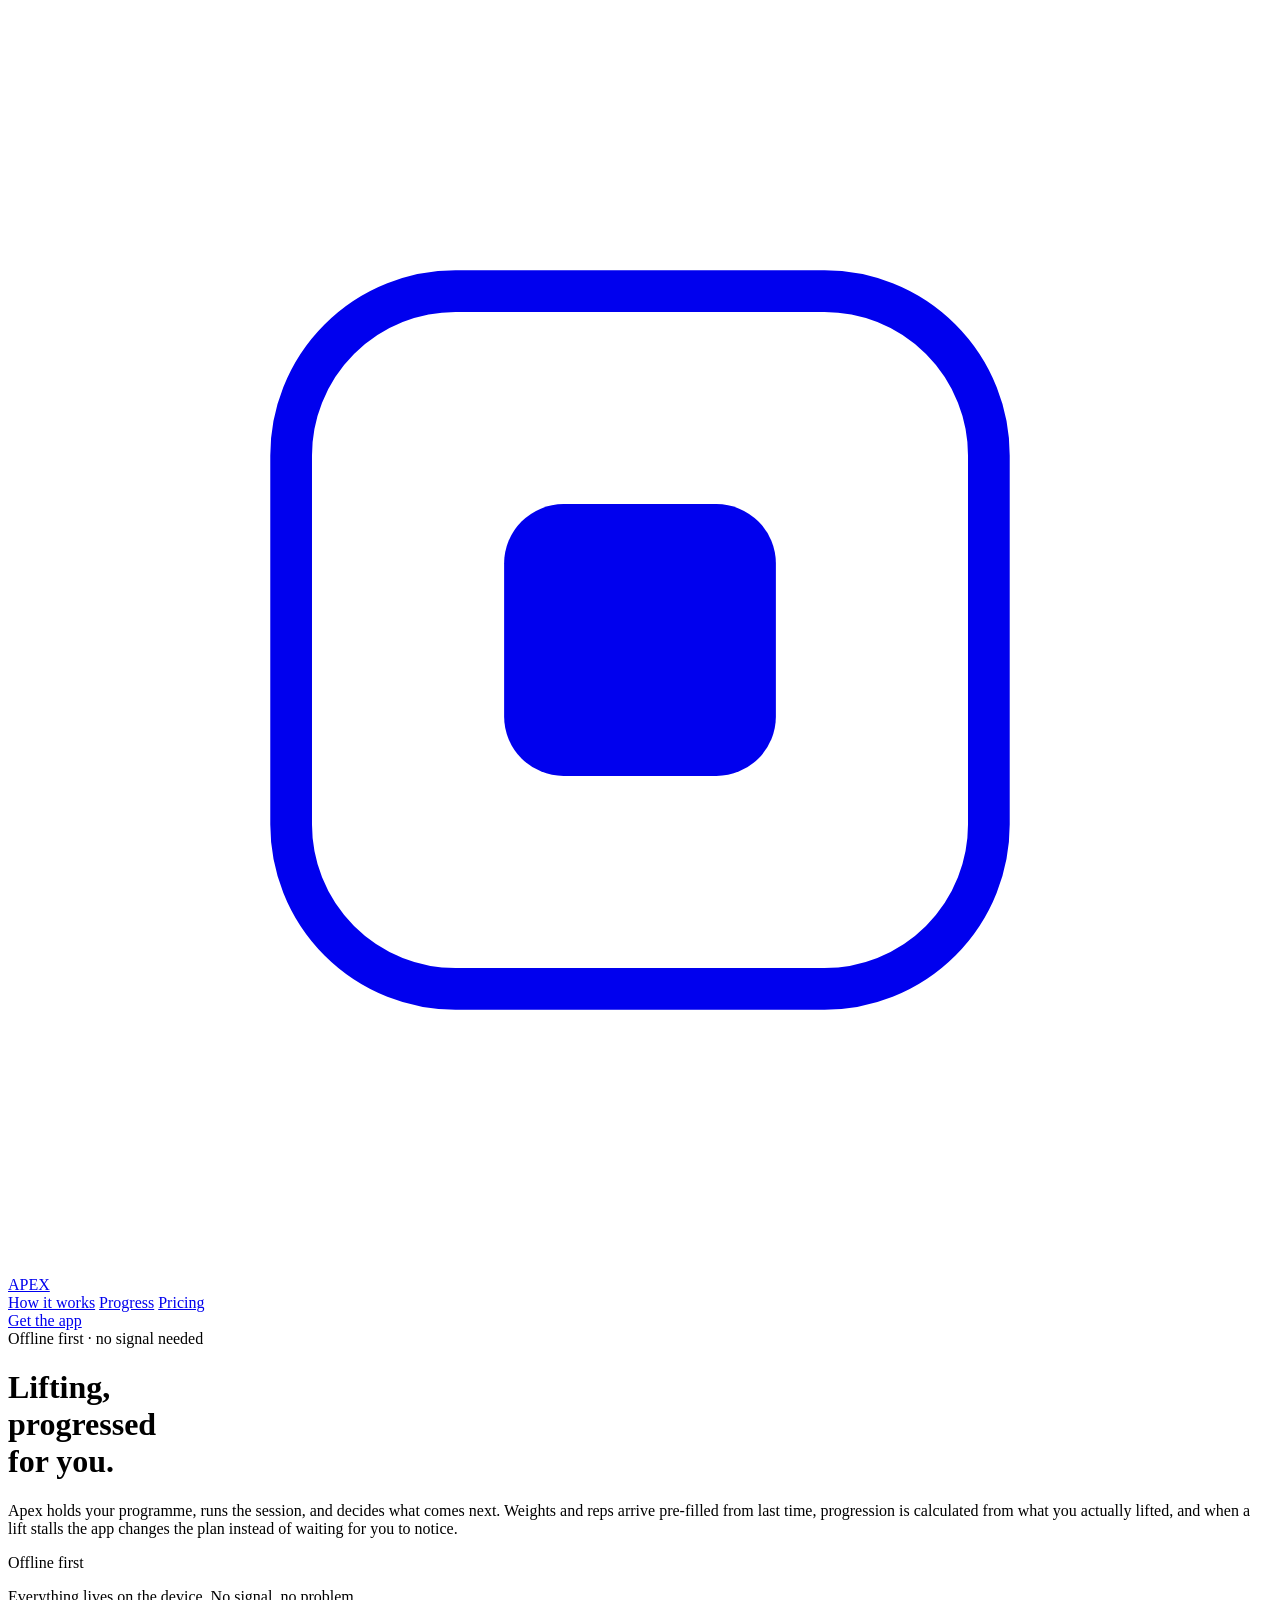
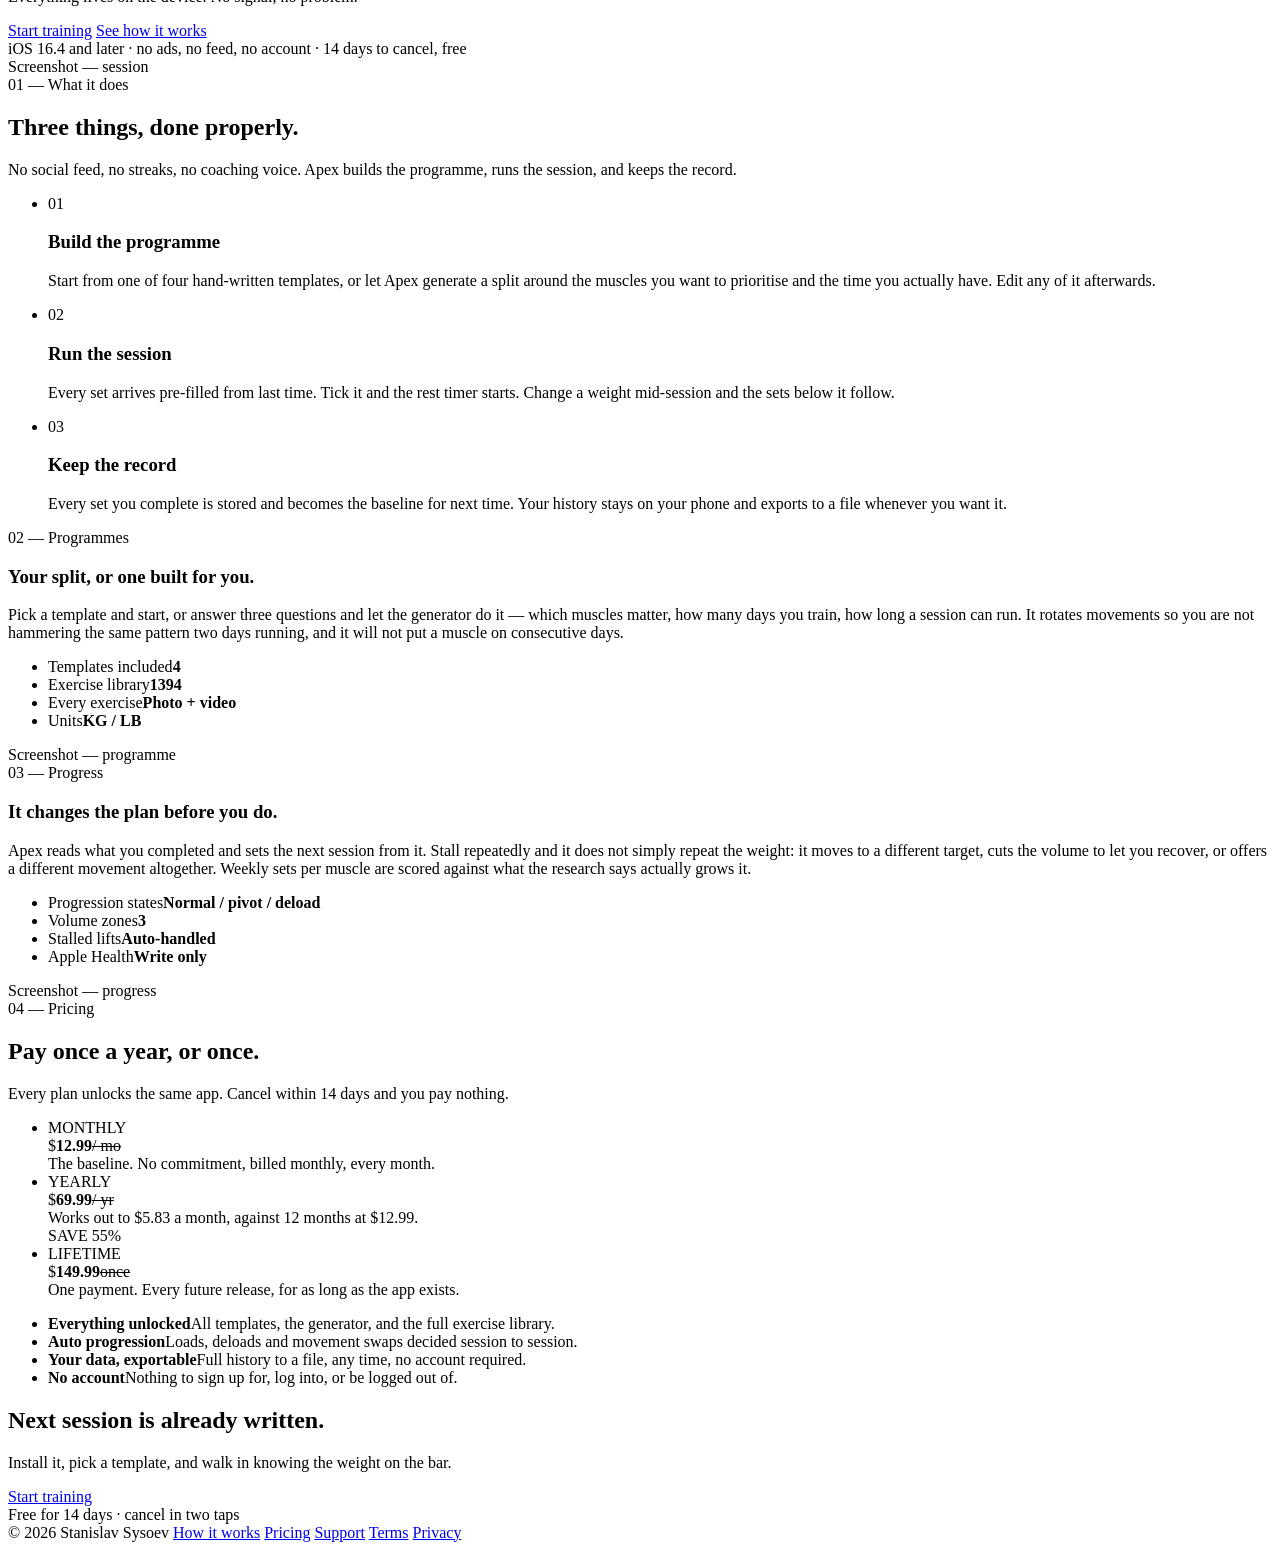
==== docs/index.html @ 1e61c7bb "init: website" ====
<!doctype html>
<html lang="en">
<head>
<meta charset="utf-8">
<meta name="viewport" content="width=device-width, initial-scale=1">
<title>Apex &mdash; Lifting, progressed for you.</title>
<meta name="description" content="An offline iPhone training log that plans every session, prescribes the weight, and progresses it for you. No account.">
<meta name="theme-color" content="#0E0E0E">
<meta property="og:title" content="Apex &mdash; Lifting, progressed for you.">
<meta property="og:description" content="An offline iPhone training log that plans every session, prescribes the weight, and progresses it for you. No account.">
<meta property="og:type" content="website">
<meta property="og:url" content="https://apex.sysoev.org/">
<link rel="icon" href="/favicon.svg" type="image/svg+xml">
<link rel="preload" href="/fonts/bebas-neue-latin.woff2" as="font" type="font/woff2" crossorigin>
<link rel="preload" href="/fonts/jetbrains-mono-latin.woff2" as="font" type="font/woff2" crossorigin>
<link rel="stylesheet" href="/style.css">
</head>
<body>

<!-- APP STORE LINKS — PLACEHOLDER, MUST BE REPLACED BEFORE THIS SITE GOES LIVE.
     All three CTAs point at https://apps.apple.com/app/id0000000000, which 404s.
     The real numeric app ID only exists once the App Store Connect record is created
     (docs/PRE_RELEASE.md section 6, "App record created"). Swap it in with:
       grep -rl 'id0000000000' site | xargs sed -i '' 's/id0000000000/id<REAL_ID>/g'
     Find every link with: grep -n 'data-appstore' site/index.html -->

<nav class="site">
  <div class="wrap navin">
    <a class="logo" href="#top">
      <span class="mark" aria-hidden="true"><svg viewBox="0 0 100 100"><rect x="22.4" y="22.4" width="55.2" height="55.2" rx="13" fill="none" stroke="currentColor" stroke-width="3.3"/><rect x="39.25" y="39.25" width="21.5" height="21.5" rx="4.7" fill="currentColor"/></svg></span>
      <span class="wm">APEX</span>
    </a>
    <div class="nlinks">
      <a href="#how">How it works</a>
      <a href="#progress">Progress</a>
      <a href="#pricing">Pricing</a>
    </div>
    <a class="cta" href="https://apps.apple.com/app/id0000000000" data-appstore>Get the app</a>
  </div>
</nav>

<div class="wrap hero" id="top">
  <div>
    <span class="pill"><s></s>Offline first &middot; no signal needed</span>
    <h1>Lifting,<br>progressed<br>for you.</h1>
    <p class="body">Apex holds your programme, runs the session, and decides what comes
    next. Weights and reps arrive pre-filled from last time, progression is calculated from
    what you actually lifted, and when a lift stalls the app changes the plan instead of
    waiting for you to notice.</p>
    <div class="hcall">
      <div class="hcall__t"><span class="hcall__ring"></span>Offline first</div>
      <p class="hcall__s">Everything lives on the device. No signal, no problem.</p>
    </div>
    <div class="btns">
      <a class="cta lg" href="https://apps.apple.com/app/id0000000000" data-appstore>Start training</a>
      <a class="cta lg gh" href="#how">See how it works</a>
    </div>
    <div class="note">iOS 16.4 and later &middot; no ads, no feed, no account &middot; 14 days to cancel, free</div>
  </div>
  <div class="heroart">
    <!-- Empty capture slot. Replace the inner div with
         <img src="shot-session.png" alt="..." class="phone__slot"> once section 7
         produces a 1320x2868 screenshot. Frame stays as-is. -->
    <div class="phone"><div class="phone__slot">Screenshot &mdash; session</div></div>
  </div>
</div>

<section id="how">
  <div class="wrap">
    <div class="shead">
      <div>
        <div class="kick">01 &mdash; What it does</div>
        <h2>Three things, done properly.</h2>
      </div>
      <p class="body">No social feed, no streaks, no coaching voice. Apex builds the
      programme, runs the session, and keeps the record.</p>
    </div>
    <ul class="grid3">
      <li class="cell">
        <div class="num">01</div>
        <h3>Build the programme</h3>
        <p class="body">Start from one of four hand-written templates, or let Apex generate
        a split around the muscles you want to prioritise and the time you actually have.
        Edit any of it afterwards.</p>
      </li>
      <li class="cell">
        <div class="num">02</div>
        <h3>Run the session</h3>
        <p class="body">Every set arrives pre-filled from last time. Tick it and the rest
        timer starts. Change a weight mid-session and the sets below it follow.</p>
      </li>
      <li class="cell">
        <div class="num">03</div>
        <h3>Keep the record</h3>
        <p class="body">Every set you complete is stored and becomes the baseline for next
        time. Your history stays on your phone and exports to a file whenever you want it.</p>
      </li>
    </ul>
  </div>
</section>

<div class="wrap">

  <div class="split">
    <div class="txt">
      <div class="kick">02 &mdash; Programmes</div>
      <h3>Your split, or one built for you.</h3>
      <p class="body">Pick a template and start, or answer three questions and let the
      generator do it &mdash; which muscles matter, how many days you train, how long a
      session can run. It rotates movements so you are not hammering the same pattern two
      days running, and it will not put a muscle on consecutive days.</p>
      <ul class="specs">
        <li class="spec">Templates included<b>4</b></li>
        <li class="spec">Exercise library<b>1394</b></li>
        <li class="spec">Every exercise<b>Photo + video</b></li>
        <li class="spec">Units<b>KG / LB</b></li>
      </ul>
    </div>
    <div class="art">
      <!-- Empty capture slot — see the hero comment. -->
      <div class="phone"><div class="phone__slot">Screenshot &mdash; programme</div></div>
    </div>
  </div>

  <div class="split rev">
    <div class="txt">
      <div class="kick">03 &mdash; Progress</div>
      <h3 id="progress">It changes the plan before you do.</h3>
      <p class="body">Apex reads what you completed and sets the next session from it. Stall
      repeatedly and it does not simply repeat the weight: it moves to a different target, cuts
      the volume to let you recover, or offers a different movement altogether. Weekly sets
      per muscle are scored against what the research says actually grows it.</p>
      <ul class="specs">
        <li class="spec">Progression states<b>Normal / pivot / deload</b></li>
        <li class="spec">Volume zones<b>3</b></li>
        <li class="spec">Stalled lifts<b>Auto-handled</b></li>
        <li class="spec">Apple Health<b>Write only</b></li>
      </ul>
    </div>
    <div class="art">
      <!-- Empty capture slot — see the hero comment. -->
      <div class="phone"><div class="phone__slot">Screenshot &mdash; progress</div></div>
    </div>
  </div>

</div>

<section id="pricing">
  <div class="wrap">
    <div class="shead">
      <div>
        <div class="kick">04 &mdash; Pricing</div>
        <h2>Pay once a year, or once.</h2>
      </div>
      <p class="body">Every plan unlocks the same app. Cancel within 14 days and you pay
      nothing.</p>
    </div>
    <!-- PRICES — EDITABLE. Three figures, all USD, currently matching Products.storekit.
         They also live in App Store Connect; if they change there, change them here.
         Grep `data-price` to find all three. -->
    <ul class="plans">
      <li class="plan">
        <div class="nm">MONTHLY</div>
        <div class="pr"><span class="cur">$</span><b data-price="monthly">12.99</b><s>/ mo</s></div>
        <div class="d">The baseline. No commitment, billed monthly, every month.</div>
      </li>
      <li class="plan on">
        <div class="nm">YEARLY</div>
        <div class="pr"><span class="cur">$</span><b data-price="yearly">69.99</b><s>/ yr</s></div>
        <div class="d">Works out to $5.83 a month, against 12 months at $12.99.</div>
        <span class="bdg">SAVE 55%</span>
      </li>
      <li class="plan">
        <div class="nm">LIFETIME</div>
        <div class="pr"><span class="cur">$</span><b data-price="lifetime">149.99</b><s>once</s></div>
        <div class="d">One payment. Every future release, for as long as the app exists.</div>
      </li>
    </ul>
    <ul class="feats">
      <li><b>Everything unlocked</b>All templates, the generator, and the full exercise library.</li>
      <li><b>Auto progression</b>Loads, deloads and movement swaps decided session to session.</li>
      <li><b>Your data, exportable</b>Full history to a file, any time, no account required.</li>
      <li><b>No account</b>Nothing to sign up for, log into, or be logged out of.</li>
    </ul>
  </div>
</section>

<div class="wrap closer">
  <h2>Next session is already written.</h2>
  <p class="body">Install it, pick a template, and walk in knowing the weight on the bar.</p>
  <div class="btns"><a class="cta lg" href="https://apps.apple.com/app/id0000000000" data-appstore>Start training</a></div>
  <div class="note">Free for 14 days &middot; cancel in two taps</div>
</div>

<footer class="site">
  <div class="wrap fin2">
    <span>&copy; 2026 Stanislav Sysoev</span>
    <span class="lk">
      <a href="#how">How it works</a>
      <a href="#pricing">Pricing</a>
      <a href="/support/">Support</a>
      <a href="/terms/">Terms</a>
      <a href="/privacy/">Privacy</a>
    </span>
  </div>
</footer>

</body>
</html>
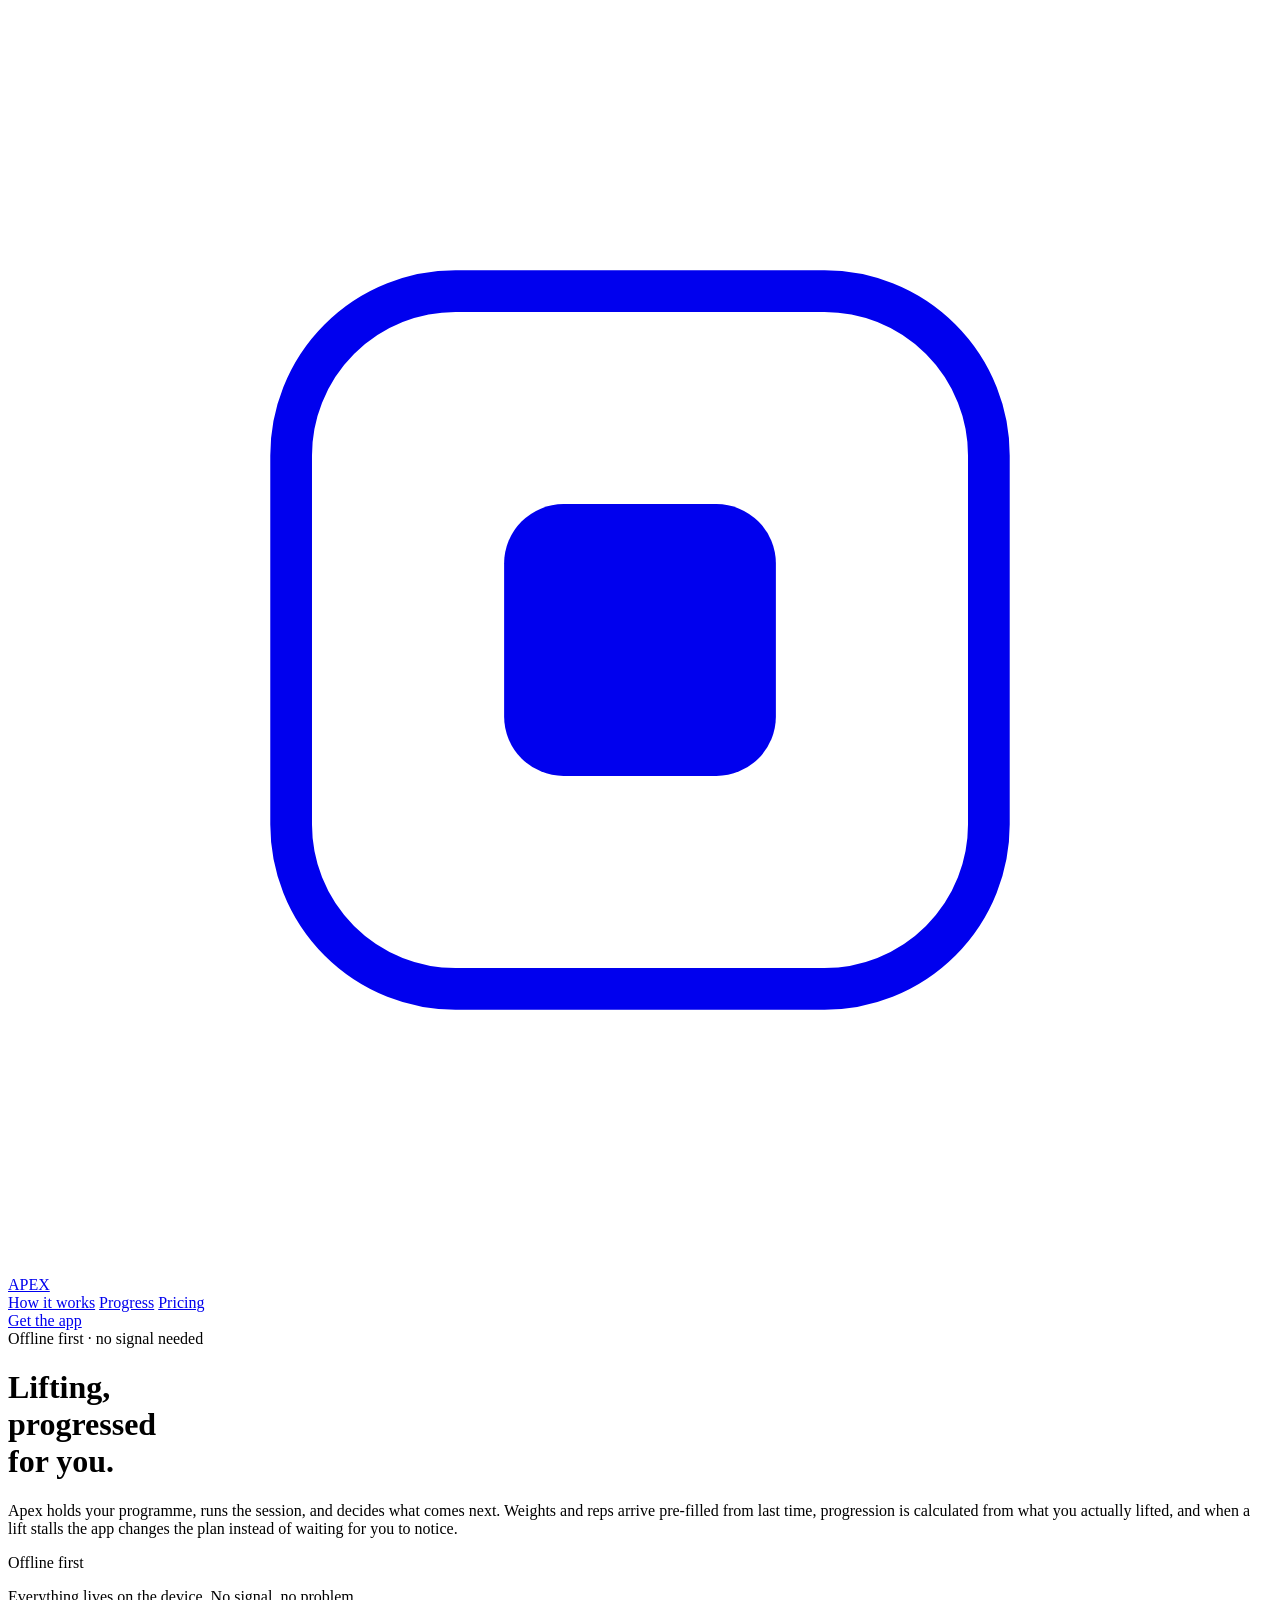
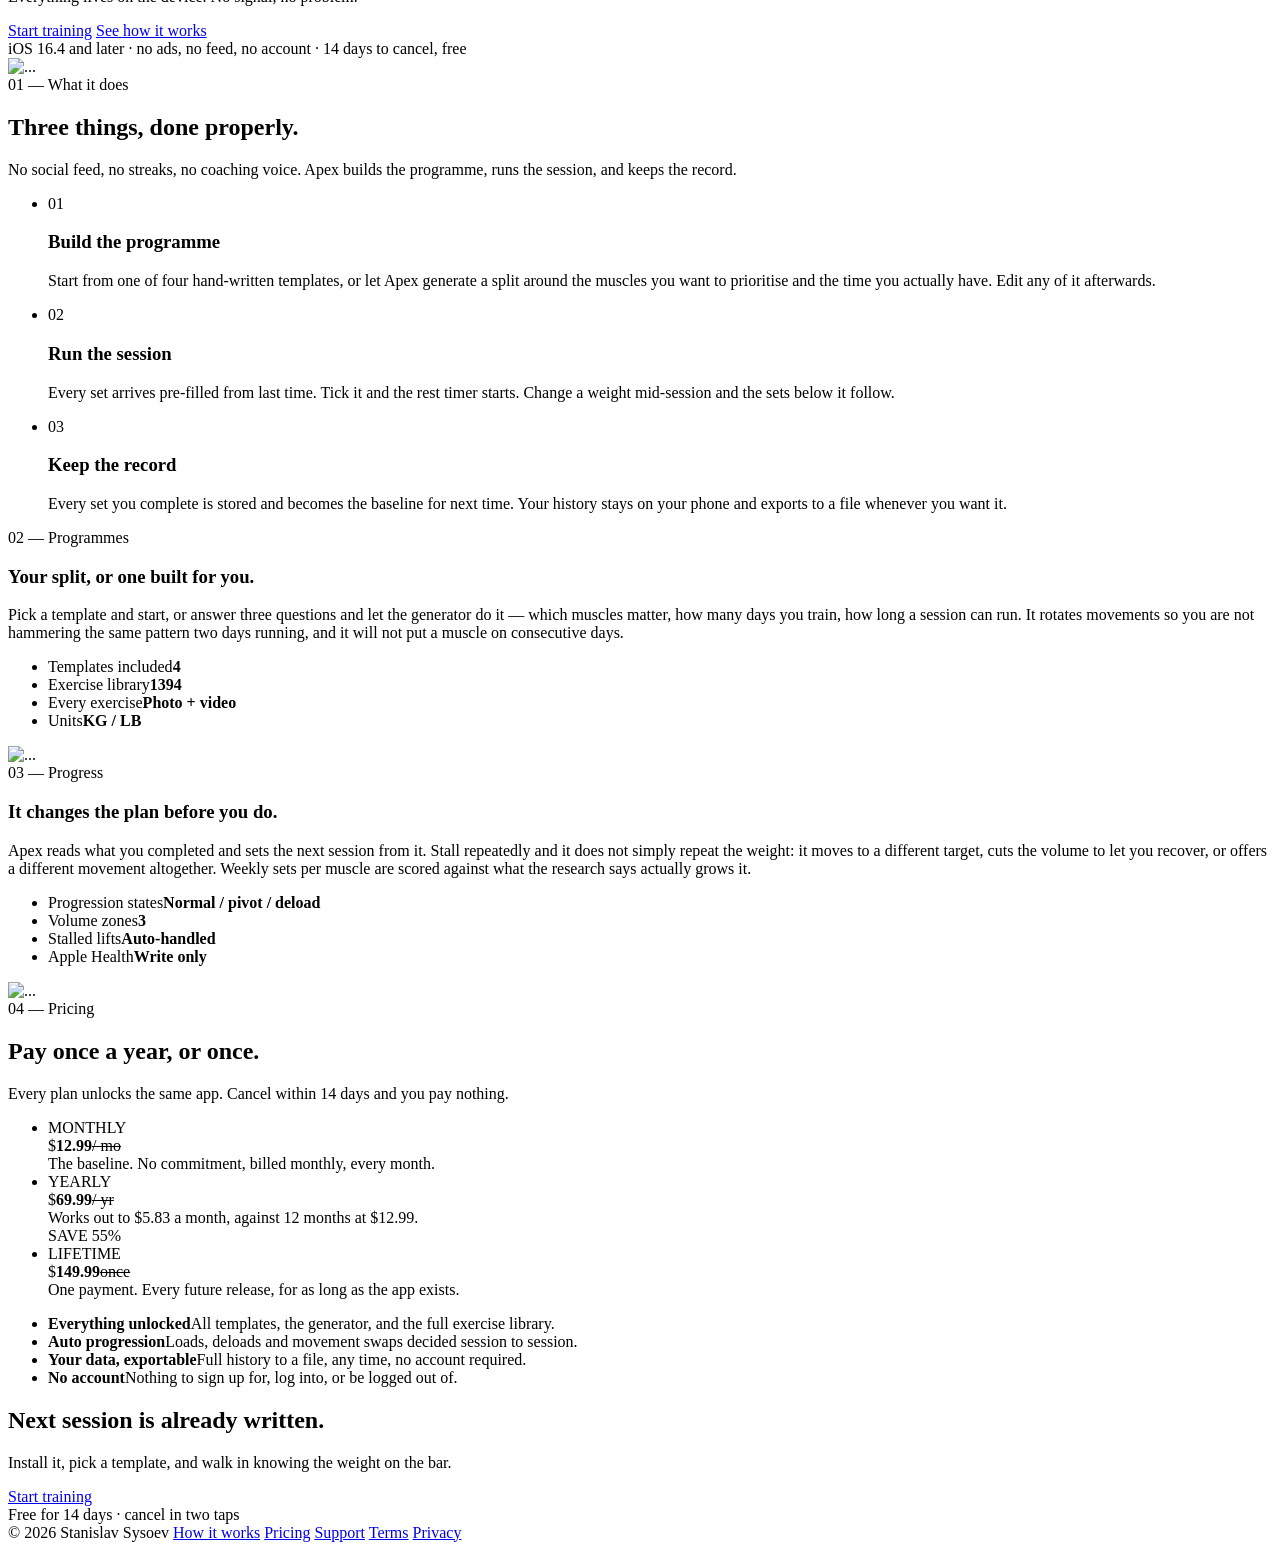
==== commit e9285f69: "feat: add real images" ====
--- a/docs/index.html
+++ b/docs/index.html
@@ -1,209 +1,322 @@
 <!doctype html>
 <html lang="en">
-<head>
-<meta charset="utf-8">
-<meta name="viewport" content="width=device-width, initial-scale=1">
-<title>Apex &mdash; Lifting, progressed for you.</title>
-<meta name="description" content="An offline iPhone training log that plans every session, prescribes the weight, and progresses it for you. No account.">
-<meta name="theme-color" content="#0E0E0E">
-<meta property="og:title" content="Apex &mdash; Lifting, progressed for you.">
-<meta property="og:description" content="An offline iPhone training log that plans every session, prescribes the weight, and progresses it for you. No account.">
-<meta property="og:type" content="website">
-<meta property="og:url" content="https://apex.sysoev.org/">
-<link rel="icon" href="/favicon.svg" type="image/svg+xml">
-<link rel="preload" href="/fonts/bebas-neue-latin.woff2" as="font" type="font/woff2" crossorigin>
-<link rel="preload" href="/fonts/jetbrains-mono-latin.woff2" as="font" type="font/woff2" crossorigin>
-<link rel="stylesheet" href="/style.css">
-</head>
-<body>
-
-<!-- APP STORE LINKS — PLACEHOLDER, MUST BE REPLACED BEFORE THIS SITE GOES LIVE.
+  <head>
+    <meta charset="utf-8" />
+    <meta name="viewport" content="width=device-width, initial-scale=1" />
+    <title>Apex &mdash; Lifting, progressed for you.</title>
+    <meta
+      name="description"
+      content="An offline iPhone training log that plans every session, prescribes the weight, and progresses it for you. No account."
+    />
+    <meta name="theme-color" content="#0E0E0E" />
+    <meta
+      property="og:title"
+      content="Apex &mdash; Lifting, progressed for you."
+    />
+    <meta
+      property="og:description"
+      content="An offline iPhone training log that plans every session, prescribes the weight, and progresses it for you. No account."
+    />
+    <meta property="og:type" content="website" />
+    <meta property="og:url" content="https://apex.sysoev.org/" />
+    <link rel="icon" href="/favicon.svg" type="image/svg+xml" />
+    <link
+      rel="preload"
+      href="/fonts/bebas-neue-latin.woff2"
+      as="font"
+      type="font/woff2"
+      crossorigin
+    />
+    <link
+      rel="preload"
+      href="/fonts/jetbrains-mono-latin.woff2"
+      as="font"
+      type="font/woff2"
+      crossorigin
+    />
+    <link rel="stylesheet" href="/style.css" />
+  </head>
+  <body>
+    <!-- APP STORE LINKS — PLACEHOLDER, MUST BE REPLACED BEFORE THIS SITE GOES LIVE.
      All three CTAs point at https://apps.apple.com/app/id0000000000, which 404s.
      The real numeric app ID only exists once the App Store Connect record is created
      (docs/PRE_RELEASE.md section 6, "App record created"). Swap it in with:
        grep -rl 'id0000000000' site | xargs sed -i '' 's/id0000000000/id<REAL_ID>/g'
      Find every link with: grep -n 'data-appstore' site/index.html -->
 
-<nav class="site">
-  <div class="wrap navin">
-    <a class="logo" href="#top">
-      <span class="mark" aria-hidden="true"><svg viewBox="0 0 100 100"><rect x="22.4" y="22.4" width="55.2" height="55.2" rx="13" fill="none" stroke="currentColor" stroke-width="3.3"/><rect x="39.25" y="39.25" width="21.5" height="21.5" rx="4.7" fill="currentColor"/></svg></span>
-      <span class="wm">APEX</span>
-    </a>
-    <div class="nlinks">
-      <a href="#how">How it works</a>
-      <a href="#progress">Progress</a>
-      <a href="#pricing">Pricing</a>
+    <nav class="site">
+      <div class="wrap navin">
+        <a class="logo" href="#top">
+          <span class="mark" aria-hidden="true"
+            ><svg viewBox="0 0 100 100">
+              <rect
+                x="22.4"
+                y="22.4"
+                width="55.2"
+                height="55.2"
+                rx="13"
+                fill="none"
+                stroke="currentColor"
+                stroke-width="3.3"
+              />
+              <rect
+                x="39.25"
+                y="39.25"
+                width="21.5"
+                height="21.5"
+                rx="4.7"
+                fill="currentColor"
+              /></svg
+          ></span>
+          <span class="wm">APEX</span>
+        </a>
+        <div class="nlinks">
+          <a href="#how">How it works</a>
+          <a href="#progress">Progress</a>
+          <a href="#pricing">Pricing</a>
+        </div>
+        <a
+          class="cta"
+          href="https://apps.apple.com/app/id0000000000"
+          data-appstore
+          >Get the app</a
+        >
+      </div>
+    </nav>
+
+    <div class="wrap hero" id="top">
+      <div>
+        <span class="pill"><s></s>Offline first &middot; no signal needed</span>
+        <h1>Lifting,<br />progressed<br />for you.</h1>
+        <p class="body">
+          Apex holds your programme, runs the session, and decides what comes
+          next. Weights and reps arrive pre-filled from last time, progression
+          is calculated from what you actually lifted, and when a lift stalls
+          the app changes the plan instead of waiting for you to notice.
+        </p>
+        <div class="hcall">
+          <div class="hcall__t">
+            <span class="hcall__ring"></span>Offline first
+          </div>
+          <p class="hcall__s">
+            Everything lives on the device. No signal, no problem.
+          </p>
+        </div>
+        <div class="btns">
+          <a
+            class="cta lg"
+            href="https://apps.apple.com/app/id0000000000"
+            data-appstore
+            >Start training</a
+          >
+          <a class="cta lg gh" href="#how">See how it works</a>
+        </div>
+        <div class="note">
+          iOS 16.4 and later &middot; no ads, no feed, no account &middot; 14
+          days to cancel, free
+        </div>
+      </div>
+      <div class="heroart">
+        <div class="phone">
+          <img src="/assets/session.png" alt="..." class="phone__slot" />
+        </div>
+      </div>
     </div>
-    <a class="cta" href="https://apps.apple.com/app/id0000000000" data-appstore>Get the app</a>
-  </div>
-</nav>
-
-<div class="wrap hero" id="top">
-  <div>
-    <span class="pill"><s></s>Offline first &middot; no signal needed</span>
-    <h1>Lifting,<br>progressed<br>for you.</h1>
-    <p class="body">Apex holds your programme, runs the session, and decides what comes
-    next. Weights and reps arrive pre-filled from last time, progression is calculated from
-    what you actually lifted, and when a lift stalls the app changes the plan instead of
-    waiting for you to notice.</p>
-    <div class="hcall">
-      <div class="hcall__t"><span class="hcall__ring"></span>Offline first</div>
-      <p class="hcall__s">Everything lives on the device. No signal, no problem.</p>
+
+    <section id="how">
+      <div class="wrap">
+        <div class="shead">
+          <div>
+            <div class="kick">01 &mdash; What it does</div>
+            <h2>Three things, done properly.</h2>
+          </div>
+          <p class="body">
+            No social feed, no streaks, no coaching voice. Apex builds the
+            programme, runs the session, and keeps the record.
+          </p>
+        </div>
+        <ul class="grid3">
+          <li class="cell">
+            <div class="num">01</div>
+            <h3>Build the programme</h3>
+            <p class="body">
+              Start from one of four hand-written templates, or let Apex
+              generate a split around the muscles you want to prioritise and the
+              time you actually have. Edit any of it afterwards.
+            </p>
+          </li>
+          <li class="cell">
+            <div class="num">02</div>
+            <h3>Run the session</h3>
+            <p class="body">
+              Every set arrives pre-filled from last time. Tick it and the rest
+              timer starts. Change a weight mid-session and the sets below it
+              follow.
+            </p>
+          </li>
+          <li class="cell">
+            <div class="num">03</div>
+            <h3>Keep the record</h3>
+            <p class="body">
+              Every set you complete is stored and becomes the baseline for next
+              time. Your history stays on your phone and exports to a file
+              whenever you want it.
+            </p>
+          </li>
+        </ul>
+      </div>
+    </section>
+
+    <div class="wrap">
+      <div class="split">
+        <div class="txt">
+          <div class="kick">02 &mdash; Programmes</div>
+          <h3>Your split, or one built for you.</h3>
+          <p class="body">
+            Pick a template and start, or answer three questions and let the
+            generator do it &mdash; which muscles matter, how many days you
+            train, how long a session can run. It rotates movements so you are
+            not hammering the same pattern two days running, and it will not put
+            a muscle on consecutive days.
+          </p>
+          <ul class="specs">
+            <li class="spec">Templates included<b>4</b></li>
+            <li class="spec">Exercise library<b>1394</b></li>
+            <li class="spec">Every exercise<b>Photo + video</b></li>
+            <li class="spec">Units<b>KG / LB</b></li>
+          </ul>
+        </div>
+        <div class="art">
+          <div class="phone">
+            <img src="/assets/program.png" alt="..." class="phone__slot" />
+          </div>
+        </div>
+      </div>
+
+      <div class="split rev">
+        <div class="txt">
+          <div class="kick">03 &mdash; Progress</div>
+          <h3 id="progress">It changes the plan before you do.</h3>
+          <p class="body">
+            Apex reads what you completed and sets the next session from it.
+            Stall repeatedly and it does not simply repeat the weight: it moves
+            to a different target, cuts the volume to let you recover, or offers
+            a different movement altogether. Weekly sets per muscle are scored
+            against what the research says actually grows it.
+          </p>
+          <ul class="specs">
+            <li class="spec">
+              Progression states<b>Normal / pivot / deload</b>
+            </li>
+            <li class="spec">Volume zones<b>3</b></li>
+            <li class="spec">Stalled lifts<b>Auto-handled</b></li>
+            <li class="spec">Apple Health<b>Write only</b></li>
+          </ul>
+        </div>
+        <div class="art">
+          <div class="phone">
+            <img src="/assets/volume.png" alt="..." class="phone__slot" />
+          </div>
+        </div>
+      </div>
     </div>
-    <div class="btns">
-      <a class="cta lg" href="https://apps.apple.com/app/id0000000000" data-appstore>Start training</a>
-      <a class="cta lg gh" href="#how">See how it works</a>
-    </div>
-    <div class="note">iOS 16.4 and later &middot; no ads, no feed, no account &middot; 14 days to cancel, free</div>
-  </div>
-  <div class="heroart">
-    <!-- Empty capture slot. Replace the inner div with
-         <img src="shot-session.png" alt="..." class="phone__slot"> once section 7
-         produces a 1320x2868 screenshot. Frame stays as-is. -->
-    <div class="phone"><div class="phone__slot">Screenshot &mdash; session</div></div>
-  </div>
-</div>
-
-<section id="how">
-  <div class="wrap">
-    <div class="shead">
-      <div>
-        <div class="kick">01 &mdash; What it does</div>
-        <h2>Three things, done properly.</h2>
-      </div>
-      <p class="body">No social feed, no streaks, no coaching voice. Apex builds the
-      programme, runs the session, and keeps the record.</p>
-    </div>
-    <ul class="grid3">
-      <li class="cell">
-        <div class="num">01</div>
-        <h3>Build the programme</h3>
-        <p class="body">Start from one of four hand-written templates, or let Apex generate
-        a split around the muscles you want to prioritise and the time you actually have.
-        Edit any of it afterwards.</p>
-      </li>
-      <li class="cell">
-        <div class="num">02</div>
-        <h3>Run the session</h3>
-        <p class="body">Every set arrives pre-filled from last time. Tick it and the rest
-        timer starts. Change a weight mid-session and the sets below it follow.</p>
-      </li>
-      <li class="cell">
-        <div class="num">03</div>
-        <h3>Keep the record</h3>
-        <p class="body">Every set you complete is stored and becomes the baseline for next
-        time. Your history stays on your phone and exports to a file whenever you want it.</p>
-      </li>
-    </ul>
-  </div>
-</section>
-
-<div class="wrap">
-
-  <div class="split">
-    <div class="txt">
-      <div class="kick">02 &mdash; Programmes</div>
-      <h3>Your split, or one built for you.</h3>
-      <p class="body">Pick a template and start, or answer three questions and let the
-      generator do it &mdash; which muscles matter, how many days you train, how long a
-      session can run. It rotates movements so you are not hammering the same pattern two
-      days running, and it will not put a muscle on consecutive days.</p>
-      <ul class="specs">
-        <li class="spec">Templates included<b>4</b></li>
-        <li class="spec">Exercise library<b>1394</b></li>
-        <li class="spec">Every exercise<b>Photo + video</b></li>
-        <li class="spec">Units<b>KG / LB</b></li>
-      </ul>
-    </div>
-    <div class="art">
-      <!-- Empty capture slot — see the hero comment. -->
-      <div class="phone"><div class="phone__slot">Screenshot &mdash; programme</div></div>
-    </div>
-  </div>
-
-  <div class="split rev">
-    <div class="txt">
-      <div class="kick">03 &mdash; Progress</div>
-      <h3 id="progress">It changes the plan before you do.</h3>
-      <p class="body">Apex reads what you completed and sets the next session from it. Stall
-      repeatedly and it does not simply repeat the weight: it moves to a different target, cuts
-      the volume to let you recover, or offers a different movement altogether. Weekly sets
-      per muscle are scored against what the research says actually grows it.</p>
-      <ul class="specs">
-        <li class="spec">Progression states<b>Normal / pivot / deload</b></li>
-        <li class="spec">Volume zones<b>3</b></li>
-        <li class="spec">Stalled lifts<b>Auto-handled</b></li>
-        <li class="spec">Apple Health<b>Write only</b></li>
-      </ul>
-    </div>
-    <div class="art">
-      <!-- Empty capture slot — see the hero comment. -->
-      <div class="phone"><div class="phone__slot">Screenshot &mdash; progress</div></div>
-    </div>
-  </div>
-
-</div>
-
-<section id="pricing">
-  <div class="wrap">
-    <div class="shead">
-      <div>
-        <div class="kick">04 &mdash; Pricing</div>
-        <h2>Pay once a year, or once.</h2>
-      </div>
-      <p class="body">Every plan unlocks the same app. Cancel within 14 days and you pay
-      nothing.</p>
-    </div>
-    <!-- PRICES — EDITABLE. Three figures, all USD, currently matching Products.storekit.
+
+    <section id="pricing">
+      <div class="wrap">
+        <div class="shead">
+          <div>
+            <div class="kick">04 &mdash; Pricing</div>
+            <h2>Pay once a year, or once.</h2>
+          </div>
+          <p class="body">
+            Every plan unlocks the same app. Cancel within 14 days and you pay
+            nothing.
+          </p>
+        </div>
+        <!-- PRICES — EDITABLE. Three figures, all USD, currently matching Products.storekit.
          They also live in App Store Connect; if they change there, change them here.
          Grep `data-price` to find all three. -->
-    <ul class="plans">
-      <li class="plan">
-        <div class="nm">MONTHLY</div>
-        <div class="pr"><span class="cur">$</span><b data-price="monthly">12.99</b><s>/ mo</s></div>
-        <div class="d">The baseline. No commitment, billed monthly, every month.</div>
-      </li>
-      <li class="plan on">
-        <div class="nm">YEARLY</div>
-        <div class="pr"><span class="cur">$</span><b data-price="yearly">69.99</b><s>/ yr</s></div>
-        <div class="d">Works out to $5.83 a month, against 12 months at $12.99.</div>
-        <span class="bdg">SAVE 55%</span>
-      </li>
-      <li class="plan">
-        <div class="nm">LIFETIME</div>
-        <div class="pr"><span class="cur">$</span><b data-price="lifetime">149.99</b><s>once</s></div>
-        <div class="d">One payment. Every future release, for as long as the app exists.</div>
-      </li>
-    </ul>
-    <ul class="feats">
-      <li><b>Everything unlocked</b>All templates, the generator, and the full exercise library.</li>
-      <li><b>Auto progression</b>Loads, deloads and movement swaps decided session to session.</li>
-      <li><b>Your data, exportable</b>Full history to a file, any time, no account required.</li>
-      <li><b>No account</b>Nothing to sign up for, log into, or be logged out of.</li>
-    </ul>
-  </div>
-</section>
-
-<div class="wrap closer">
-  <h2>Next session is already written.</h2>
-  <p class="body">Install it, pick a template, and walk in knowing the weight on the bar.</p>
-  <div class="btns"><a class="cta lg" href="https://apps.apple.com/app/id0000000000" data-appstore>Start training</a></div>
-  <div class="note">Free for 14 days &middot; cancel in two taps</div>
-</div>
-
-<footer class="site">
-  <div class="wrap fin2">
-    <span>&copy; 2026 Stanislav Sysoev</span>
-    <span class="lk">
-      <a href="#how">How it works</a>
-      <a href="#pricing">Pricing</a>
-      <a href="/support/">Support</a>
-      <a href="/terms/">Terms</a>
-      <a href="/privacy/">Privacy</a>
-    </span>
-  </div>
-</footer>
-
-</body>
+        <ul class="plans">
+          <li class="plan">
+            <div class="nm">MONTHLY</div>
+            <div class="pr">
+              <span class="cur">$</span><b data-price="monthly">12.99</b
+              ><s>/ mo</s>
+            </div>
+            <div class="d">
+              The baseline. No commitment, billed monthly, every month.
+            </div>
+          </li>
+          <li class="plan on">
+            <div class="nm">YEARLY</div>
+            <div class="pr">
+              <span class="cur">$</span><b data-price="yearly">69.99</b
+              ><s>/ yr</s>
+            </div>
+            <div class="d">
+              Works out to $5.83 a month, against 12 months at $12.99.
+            </div>
+            <span class="bdg">SAVE 55%</span>
+          </li>
+          <li class="plan">
+            <div class="nm">LIFETIME</div>
+            <div class="pr">
+              <span class="cur">$</span><b data-price="lifetime">149.99</b
+              ><s>once</s>
+            </div>
+            <div class="d">
+              One payment. Every future release, for as long as the app exists.
+            </div>
+          </li>
+        </ul>
+        <ul class="feats">
+          <li>
+            <b>Everything unlocked</b>All templates, the generator, and the full
+            exercise library.
+          </li>
+          <li>
+            <b>Auto progression</b>Loads, deloads and movement swaps decided
+            session to session.
+          </li>
+          <li>
+            <b>Your data, exportable</b>Full history to a file, any time, no
+            account required.
+          </li>
+          <li>
+            <b>No account</b>Nothing to sign up for, log into, or be logged out
+            of.
+          </li>
+        </ul>
+      </div>
+    </section>
+
+    <div class="wrap closer">
+      <h2>Next session is already written.</h2>
+      <p class="body">
+        Install it, pick a template, and walk in knowing the weight on the bar.
+      </p>
+      <div class="btns">
+        <a
+          class="cta lg"
+          href="https://apps.apple.com/app/id0000000000"
+          data-appstore
+          >Start training</a
+        >
+      </div>
+      <div class="note">Free for 14 days &middot; cancel in two taps</div>
+    </div>
+
+    <footer class="site">
+      <div class="wrap fin2">
+        <span>&copy; 2026 Stanislav Sysoev</span>
+        <span class="lk">
+          <a href="#how">How it works</a>
+          <a href="#pricing">Pricing</a>
+          <a href="/support/">Support</a>
+          <a href="/terms/">Terms</a>
+          <a href="/privacy/">Privacy</a>
+        </span>
+      </div>
+    </footer>
+  </body>
 </html>
